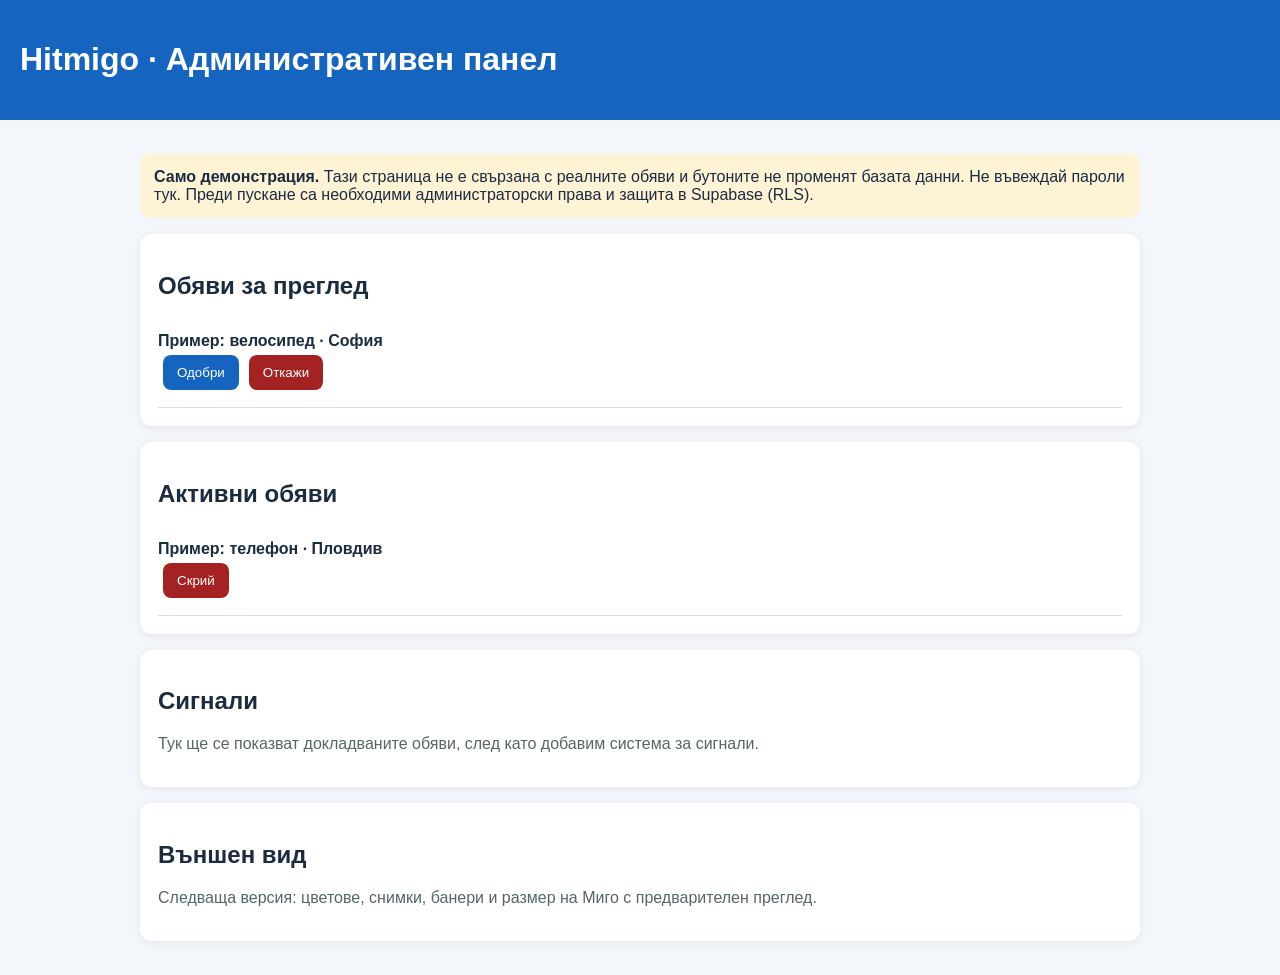
==== admin-demo.html @ 1772d4e0 "Add isolated non-production admin dashboard prototype" ====
<!doctype html>
<html lang="bg"><head><meta charset="utf-8"><meta name="viewport" content="width=device-width,initial-scale=1"><title>Hitmigo — Администрация (демо)</title>
<style>body{margin:0;background:#f3f6fb;color:#1b2b40;font:16px Arial,sans-serif}header{background:#1565c0;color:white;padding:20px}main{max-width:1000px;margin:auto;padding:18px}.notice{background:#fff3d6;padding:14px;border-radius:10px}section{background:white;border-radius:12px;padding:18px;margin:16px 0;box-shadow:0 2px 8px #0001}button{border:0;border-radius:8px;background:#1565c0;color:white;padding:10px 14px;margin:5px;cursor:pointer}button:focus-visible{outline:3px solid orange}button.danger{background:#a52222}.row{border-bottom:1px solid #ddd;padding:12px 0}.muted{color:#566}</style></head>
<body><header><h1>Hitmigo · Административен панел</h1></header><main>
<p class="notice"><strong>Само демонстрация.</strong> Тази страница не е свързана с реалните обяви и бутоните не променят базата данни. Не въвеждай пароли тук. Преди пускане са необходими администраторски права и защита в Supabase (RLS).</p>
<section><h2>Обяви за преглед</h2><div id="pending"></div></section>
<section><h2>Активни обяви</h2><div id="active"></div></section>
<section><h2>Сигнали</h2><p class="muted">Тук ще се показват докладваните обяви, след като добавим система за сигнали.</p></section>
<section><h2>Външен вид</h2><p class="muted">Следваща версия: цветове, снимки, банери и размер на Миго с предварителен преглед.</p></section>
</main><script>
const ads=[{id:1,title:"Пример: велосипед",city:"София",status:"pending"},{id:2,title:"Пример: телефон",city:"Пловдив",status:"active"}];
function render(){for(const status of ["pending","active"]){const box=document.getElementById(status);box.replaceChildren();for(const ad of ads.filter(a=>a.status===status)){const row=document.createElement("div");row.className="row";const name=document.createElement("strong");name.textContent=ad.title+" · "+ad.city;row.append(name,document.createElement("br"));for(const [label,next,cls] of (status==="pending"?[["Одобри","active",""],["Откажи","hidden","danger"]]:[["Скрий","hidden","danger"]])){const btn=document.createElement("button");btn.textContent=label;btn.className=cls;btn.onclick=()=>{if(confirm(label+" примерната обява?")){ad.status=next;render()}};row.append(btn)}box.append(row)}if(!box.childNodes.length)box.textContent="Няма обяви."}}
render();
</script></body></html>
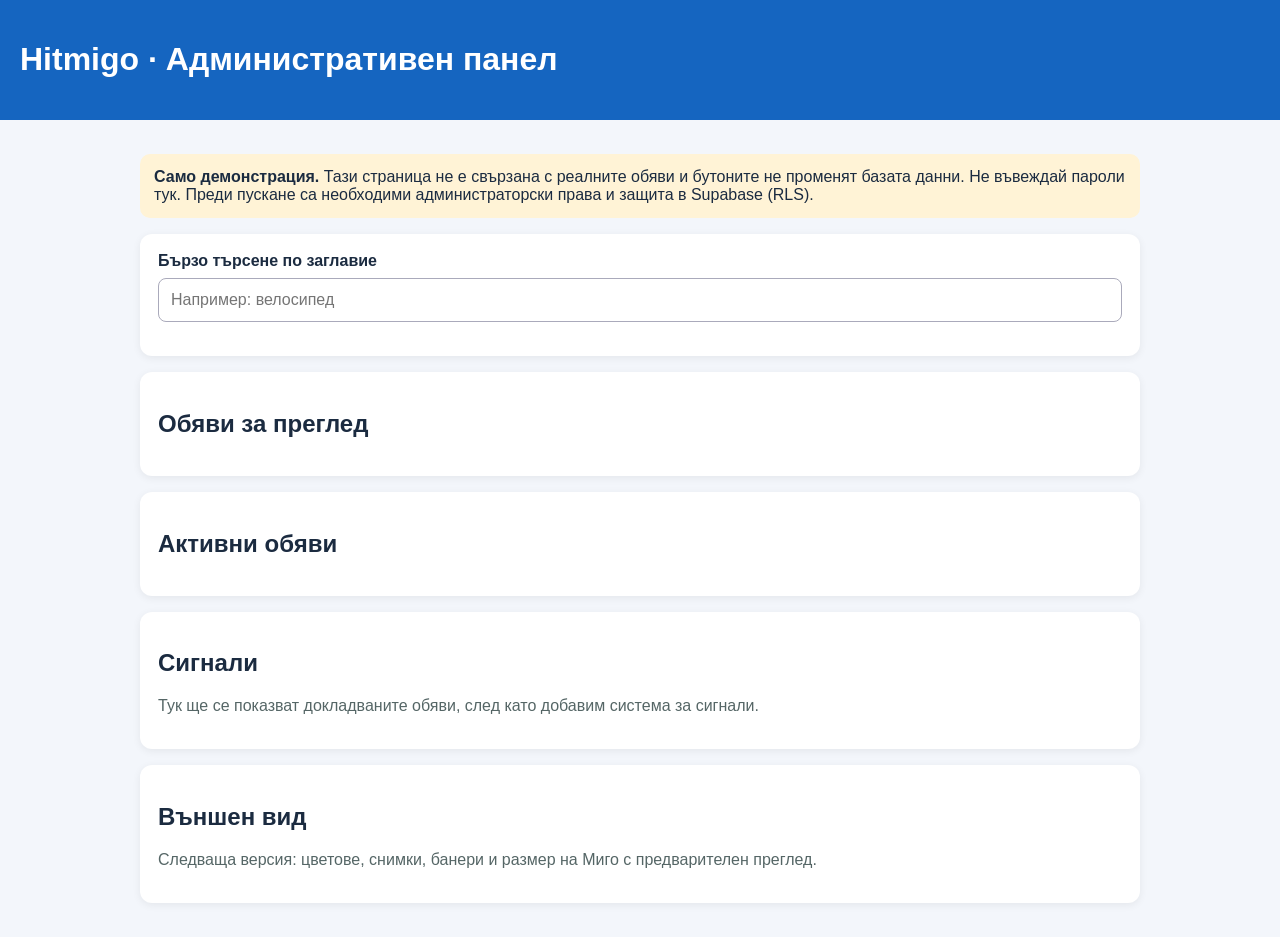
==== commit d411495d: "Add instant title search to admin dashboard prototype" ====
--- a/admin-demo.html
+++ b/admin-demo.html
@@ -3,12 +3,12 @@
 <style>body{margin:0;background:#f3f6fb;color:#1b2b40;font:16px Arial,sans-serif}header{background:#1565c0;color:white;padding:20px}main{max-width:1000px;margin:auto;padding:18px}.notice{background:#fff3d6;padding:14px;border-radius:10px}section{background:white;border-radius:12px;padding:18px;margin:16px 0;box-shadow:0 2px 8px #0001}button{border:0;border-radius:8px;background:#1565c0;color:white;padding:10px 14px;margin:5px;cursor:pointer}button:focus-visible{outline:3px solid orange}button.danger{background:#a52222}.row{border-bottom:1px solid #ddd;padding:12px 0}.muted{color:#566}</style></head>
 <body><header><h1>Hitmigo · Административен панел</h1></header><main>
 <p class="notice"><strong>Само демонстрация.</strong> Тази страница не е свързана с реалните обяви и бутоните не променят базата данни. Не въвеждай пароли тук. Преди пускане са необходими администраторски права и защита в Supabase (RLS).</p>
-<section><h2>Обяви за преглед</h2><div id="pending"></div></section>
+<section><label for="search"><strong>Бързо търсене по заглавие</strong></label><input id="search" type="search" placeholder="Например: велосипед" autocomplete="off" style="display:block;width:100%;padding:12px;margin-top:8px;border:1px solid #aab;border-radius:8px;font-size:16px"><p id="search-count" class="muted" aria-live="polite"></p></section><section><h2>Обяви за преглед</h2><div id="pending"></div></section>
 <section><h2>Активни обяви</h2><div id="active"></div></section>
 <section><h2>Сигнали</h2><p class="muted">Тук ще се показват докладваните обяви, след като добавим система за сигнали.</p></section>
 <section><h2>Външен вид</h2><p class="muted">Следваща версия: цветове, снимки, банери и размер на Миго с предварителен преглед.</p></section>
 </main><script>
 const ads=[{id:1,title:"Пример: велосипед",city:"София",status:"pending"},{id:2,title:"Пример: телефон",city:"Пловдив",status:"active"}];
-function render(){for(const status of ["pending","active"]){const box=document.getElementById(status);box.replaceChildren();for(const ad of ads.filter(a=>a.status===status)){const row=document.createElement("div");row.className="row";const name=document.createElement("strong");name.textContent=ad.title+" · "+ad.city;row.append(name,document.createElement("br"));for(const [label,next,cls] of (status==="pending"?[["Одобри","active",""],["Откажи","hidden","danger"]]:[["Скрий","hidden","danger"]])){const btn=document.createElement("button");btn.textContent=label;btn.className=cls;btn.onclick=()=>{if(confirm(label+" примерната обява?")){ad.status=next;render()}};row.append(btn)}box.append(row)}if(!box.childNodes.length)box.textContent="Няма обяви."}}
-render();
+function render(){for(const status of ["pending","active"]){const box=document.getElementById(status);box.replaceChildren();for(const ad of ads.filter(a=>a.status===status && ad.title.toLocaleLowerCase("bg").includes(document.getElementById("search").value.trim().toLocaleLowerCase("bg")))){const row=document.createElement("div");row.className="row";const name=document.createElement("strong");name.textContent=ad.title+" · "+ad.city;row.append(name,document.createElement("br"));for(const [label,next,cls] of (status==="pending"?[["Одобри","active",""],["Откажи","hidden","danger"]]:[["Скрий","hidden","danger"]])){const btn=document.createElement("button");btn.textContent=label;btn.className=cls;btn.onclick=()=>{if(confirm(label+" примерната обява?")){ad.status=next;render()}};row.append(btn)}box.append(row)}if(!box.childNodes.length)box.textContent="Няма обяви."}}
+document.getElementById("search").addEventListener("input",render);render();
 </script></body></html>
